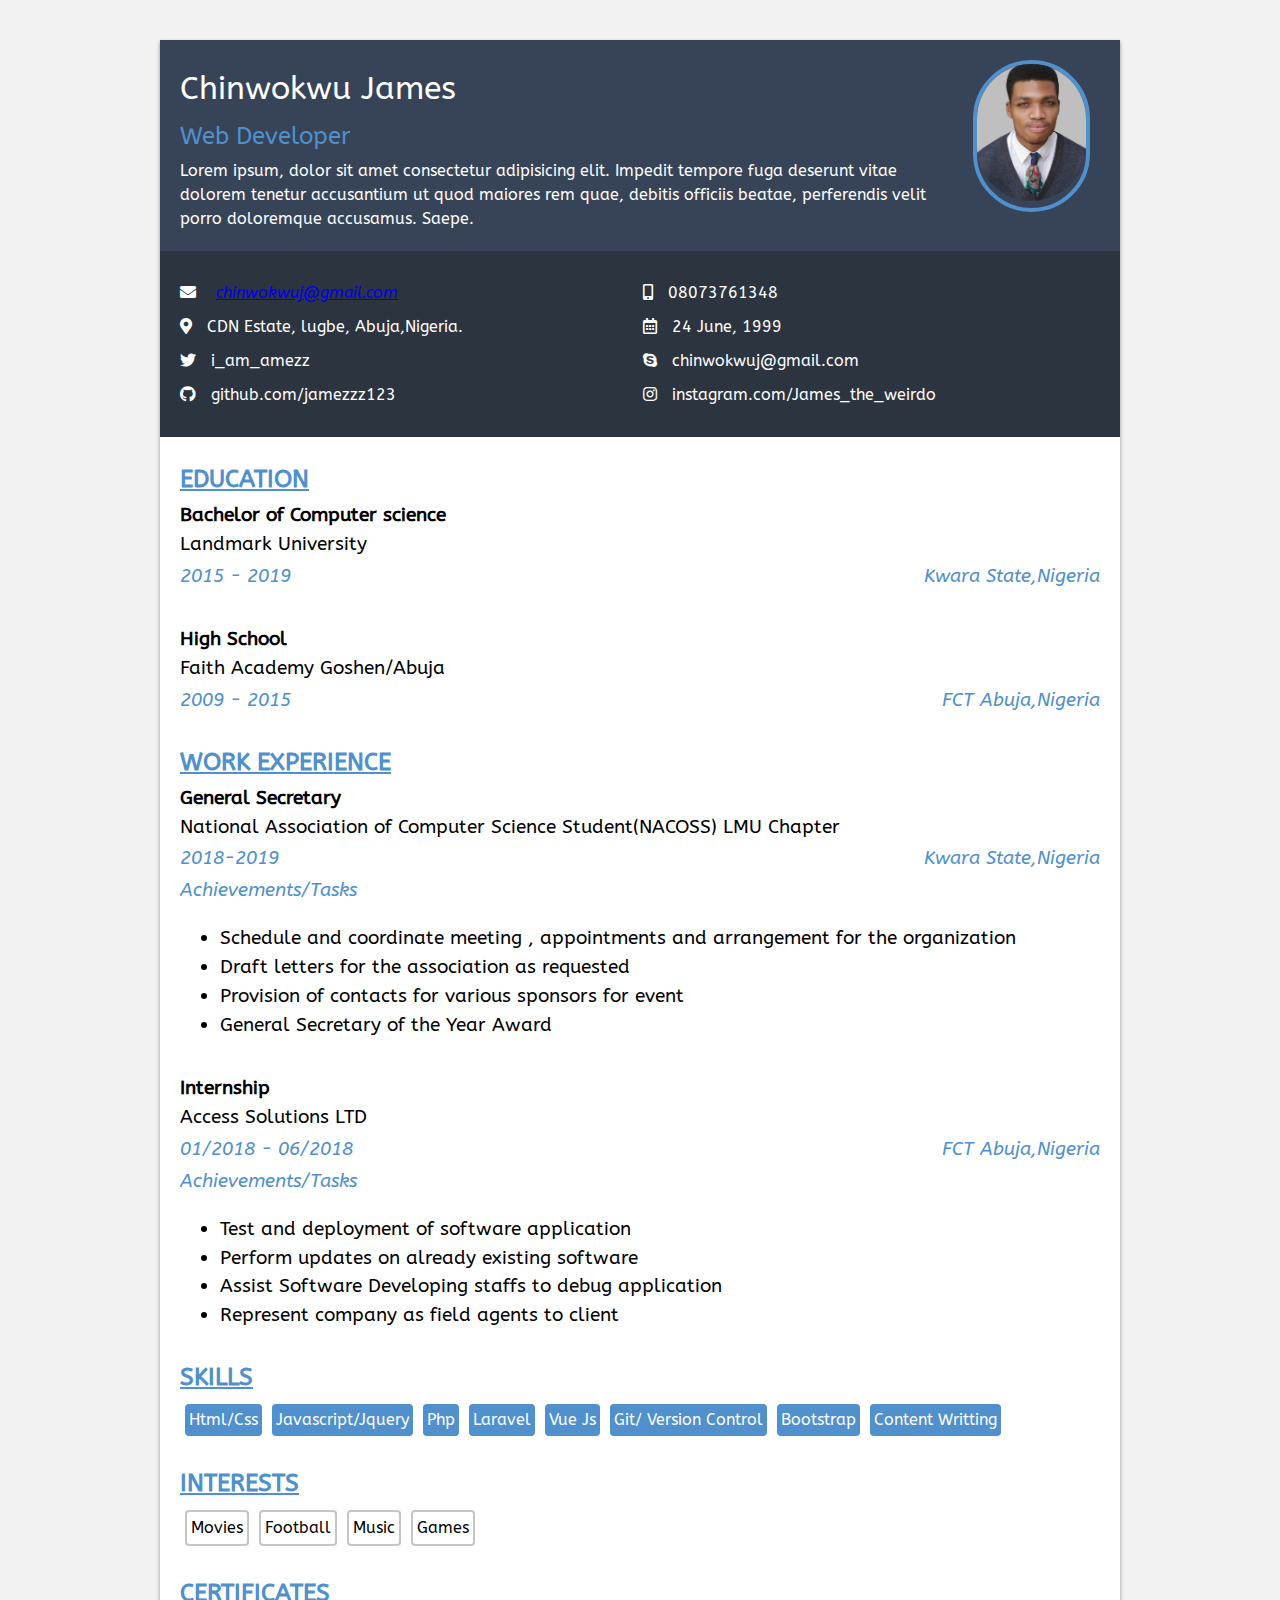
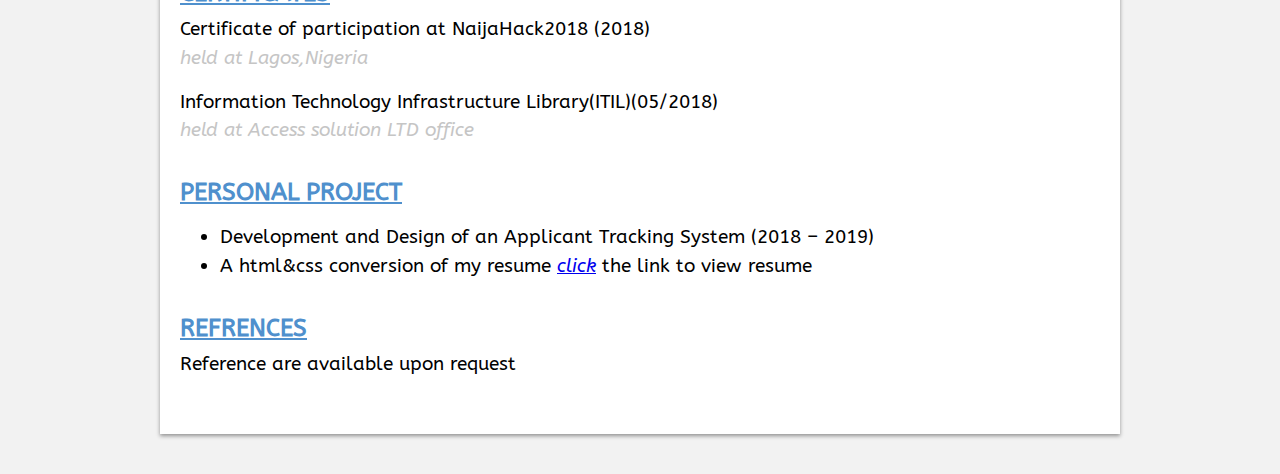
==== index.html @ d5b5e721 "another commit" ====
<!DOCTYPE html>
<html>

<head>
    <meta charset="utf-8">
<link href="https://fonts.googleapis.com/css?family=ABeeZee"
    rel="stylesheet">
    <meta http-equiv="X-UA-Compatible" content="IE=edge">
    <title>Resume</title>
    <meta name="viewport" content="width=device-width, initial-scale=1">
    <link rel="stylesheet" type="text/css" media="screen" href="main.css">
    <link rel="stylesheet" href="https://cdnjs.cloudflare.com/ajax/libs/font-awesome/5.9.0/css/all.css">
    <script src="main.js"></script>
</head>

<body>
    <div class="container">
        <section class="header">
            <div>
                <h1 class="name">Chinwokwu james</h1>
                <h2 class="job-title">Web Developer</h2>
                <div>
                    <p class="about-me">Lorem ipsum, dolor sit amet consectetur adipisicing elit. Impedit tempore fuga
                        deserunt
                        vitae dolorem tenetur accusantium ut quod maiores rem quae, debitis officiis beatae, perferendis
                        velit porro
                        doloremque accusamus. Saepe.</p>
                </div>
            </div>
            <div class="photo">
                <div class="avater-back">
                    <img src="avater.jpg" alt="" class="avater">
                </div>
            </div>
        </section>

        <section class="contact">
            <div class="links">
                <ul>
                    <li><i class="fas fa-envelope"></i> <a href="google.com" class=""> chinwokwuj@gmail.com</a></li>
                    <li><i class="fas fa-map-marker-alt"></i>CDN Estate, lugbe, Abuja,Nigeria.</li>
                    <li><i class="fab fa-twitter"></i>i_am_amezz</li>
                    <li><i class="fab fa-github"></i>github.com/jamezzz123</li>
                </ul>
              
                <ul>
                    <li><i class="fas fa-mobile-alt"></i>08073761348</li>
                    <li><i class="far fa-calendar-alt"></i>24 June, 1999</li>
                    <li><i class="fab fa-skype"></i>chinwokwuj@gmail.com</li>
                    <li><i class="fab fa-instagram"></i>instagram.com/James_the_weirdo</li>
                </ul>
            </div>
        </section>

        <section class="content">
            <div class="education">
                <h3 class="item-title">Education</h3>
                <div class="item-div">
                    <p class="item-name">Bachelor of Computer science</p>
                    <p class="item-location">Landmark University</p>
                    <div class="data-location">
                        <p class="date">2015 - 2019</p>
                        <p class="date">Kwara State,Nigeria</p>
                    </div>
                </div>
                <div class="item-div">
                    <p class="item-name">High School</p>
                    <p class="item-location">Faith Academy Goshen/Abuja</p>
                    <div class="data-location">
                        <p class="date">2009 - 2015</p>
                        <p class="date">FCT Abuja,Nigeria</p>
                    </div>
                </div>
            </div>

            <div class="work-experience">
                <h3 class="item-title">Work Experience</h3>
                <div class="item-div">
                    <p class="item-name">General Secretary</p>
                    <p class="item-decription">National Association of Computer Science Student(NACOSS) LMU Chapter
                    </p>
                    <div class="data-location">
                        <p class="date">2018-2019</p>
                        <p class="date">Kwara State,Nigeria</p>
                    </div>
                    <p class="task">Achievements/Tasks</p>
                    <ul>
                        <li>Schedule and coordinate meeting , appointments and
                            arrangement for the organization</li>
                        <li>Draft letters for the association as requested</li>
                        <li>Provision of contacts for various sponsors for event</li>
                        <li>General Secretary of the Year Award</li>
                    </ul>
                </div>
                <div class="item-div">
                    <p class="item-name">Internship</p>
                    <p class="item-location">Access Solutions LTD</p>
                    <div class="data-location">
                        <p class="date">01/2018 - 06/2018</p>
                        <p class="date">FCT Abuja,Nigeria</p>
                    </div>
                    <p class="task">Achievements/Tasks</p>
                    <ul>
                        <li>Test and deployment of software application</li>
                        <li>Perform updates on already existing software</li>
                        <li>Assist Software Developing staffs to debug application</li>
                        <li>Represent company as field agents to client</li>
                    </ul>
                </div>
            </div>

            <div class="skills">
                <h3 class="item-title">Skills</h3>
                <ul class="box-ul">
                    <li>html/css</li>
                    <li>javascript/jquery</li>
                    <li>php</li>
                    <li>laravel</li>
                    <li>Vue js</li>
                    <li>git/ version control</li>
                    <li>Bootstrap</li>
                    <li>Content Writting</li>
                </ul>
            </div>

            <div class="intersts">
                <h3 class="item-title">Interests</h3>
                <ul class="box-ul">
                    <li>Movies</li>
                    <li>football</li>
                    <li>Music</li>
                    <li>Games</li>
                </ul>
            </div>

            <div class="certificate">
                <h3 class="item-title">Certificates</h3>
                <div class="item-div">
                    <p class="item-location">Certificate of participation at NaijaHack2018 (2018)</p>
                    <p class="small-text">held at Lagos,Nigeria</p>

                    <p class="item-location">Information Technology Infrastructure Library(ITIL)(05/2018)</p>
                    <p class="small-text">held at Access solution LTD office</p>
                </div>
            </div>

            <div class="personal-project">
                <h3 class="item-title">personal project</h3>
                <div class="item-div">
                    <ul>
                        <li>
                            <p class="item-decription">Development and Design of an Applicant Tracking System (2018 –
                                2019)
                            </p>
                        </li>
                        <li>
                            <p class="item-decription">A html&css conversion of my resume <a  target="blank" href="avater.jpg">click</a>
                                the
                                link to view resume
                            </p>
                        </li>
                    </ul>
                </div>
            </div>
            <div class="refrences">
                <h3 class="item-title">refrences</h3>
                <div class="item-div">
                    <p class="item-decription">Reference are available upon request
                    </p>
                </div>
            </div>
        </section>
    </div>
</body>

</html>
---- main.css ----
body {
    background: #f2f2f2;
    line-height: 1.5;
    font-family: 'ABeeZee', sans-serif;
}

p {
    margin: 0px;
}
a{
    font-style: italic;
}

h1,
h2 {
    margin: 0px;
}

h1 {
    margin: 5px auto;
}

h2 {
    margin: 5px auto;
}

h3 {
    margin: 10px auto;
    line-height: 1em;
}

img {
    max-width: 100%;
}

.container {
    max-width: 960px;
    margin: 40px auto;
    background: white;
    box-shadow: 0 2px 4px rgba(0, 0, 0, 0.4);
    text-align: left;
}
.contact{
    color: white;
}

.contact ul{
    list-style-type: none;
    margin: 0px;
    padding:0px;
}
.links ul li{
    margin: 10px auto;
}
.links ul li i {
    padding-right: 15px;
}

section {
    padding: 20px;
    
}

.header {
    background: #374458;
    display: flex;
    /* justify-content: space-between; */
    color: white;
}

.avater {
    width: 300px;
    border-radius: 340px;


}

.avater-back {
    margin: 0px auto;
    /* padding: 4px; */
    border-radius: 150px;
    width: 80%;
    border: 4px #4f90cd solid;

}

.name {
    text-transform: capitalize;
    font-weight: 100;
    font-size: 2em;
}

.job-title {
    color: #4f90cd;
    font-weight: 100;
}

.about-me {
    font-weight: 100;
    font-size: 1em;
}

.contact {
    background: #2b343f;
}

.content div {
    /* margin: 50px auto; */
    border: 100px;
    border-color: black;

}

.item-title-div {
    border: 20px solid red;
}

.item-title {
    text-transform: uppercase;
    color: #4f90cd;
    text-decoration: underline;
    font-size: 1.5em;
}

.item-name {
    font-weight: bolder;
}

.item-loction {
    font-weight: 100;
}

.item-div {
    margin-bottom: 35px;
    font-size: 1.2em;
}

.data-location,
.task {
    display: flex;
    justify-content: space-between;
    color: #4f90cd;
    font-style: italic;
    margin: 3px auto;
}

.box-ul {
    list-style-type: none;
    margin: 0px;
    padding: 0px;
    display: flex;
    /* justify-content: space-between; */
    flex-wrap: wrap;
    margin-bottom: 30px;
}

.box-ul li {
    background-color: #4f90cd;
    color: white;
    padding: 4px;
    text-transform: capitalize;
    border-radius: 4px;
    margin: 5px;
}

.intersts .box-ul li {
    background-color: white;
    color: black;
    border: 2px #c5c5c5 solid;
}
.small-text{
    color: #c5c5c5;
     font-style: italic;
     margin-bottom: 15px;

}

.links{
    display: grid;
    grid-template-columns: 1fr 1fr;
    grid-gap: 5px;
}
.photo{
    margin: 0px auto;
}
@media only screen and (max-width:600px){

    .header{
        flex-wrap: wrap-reverse;
    }

    .avater-back{
        width: 50%;
    }
    .links{
         grid-template-columns: 1fr;
    }

}
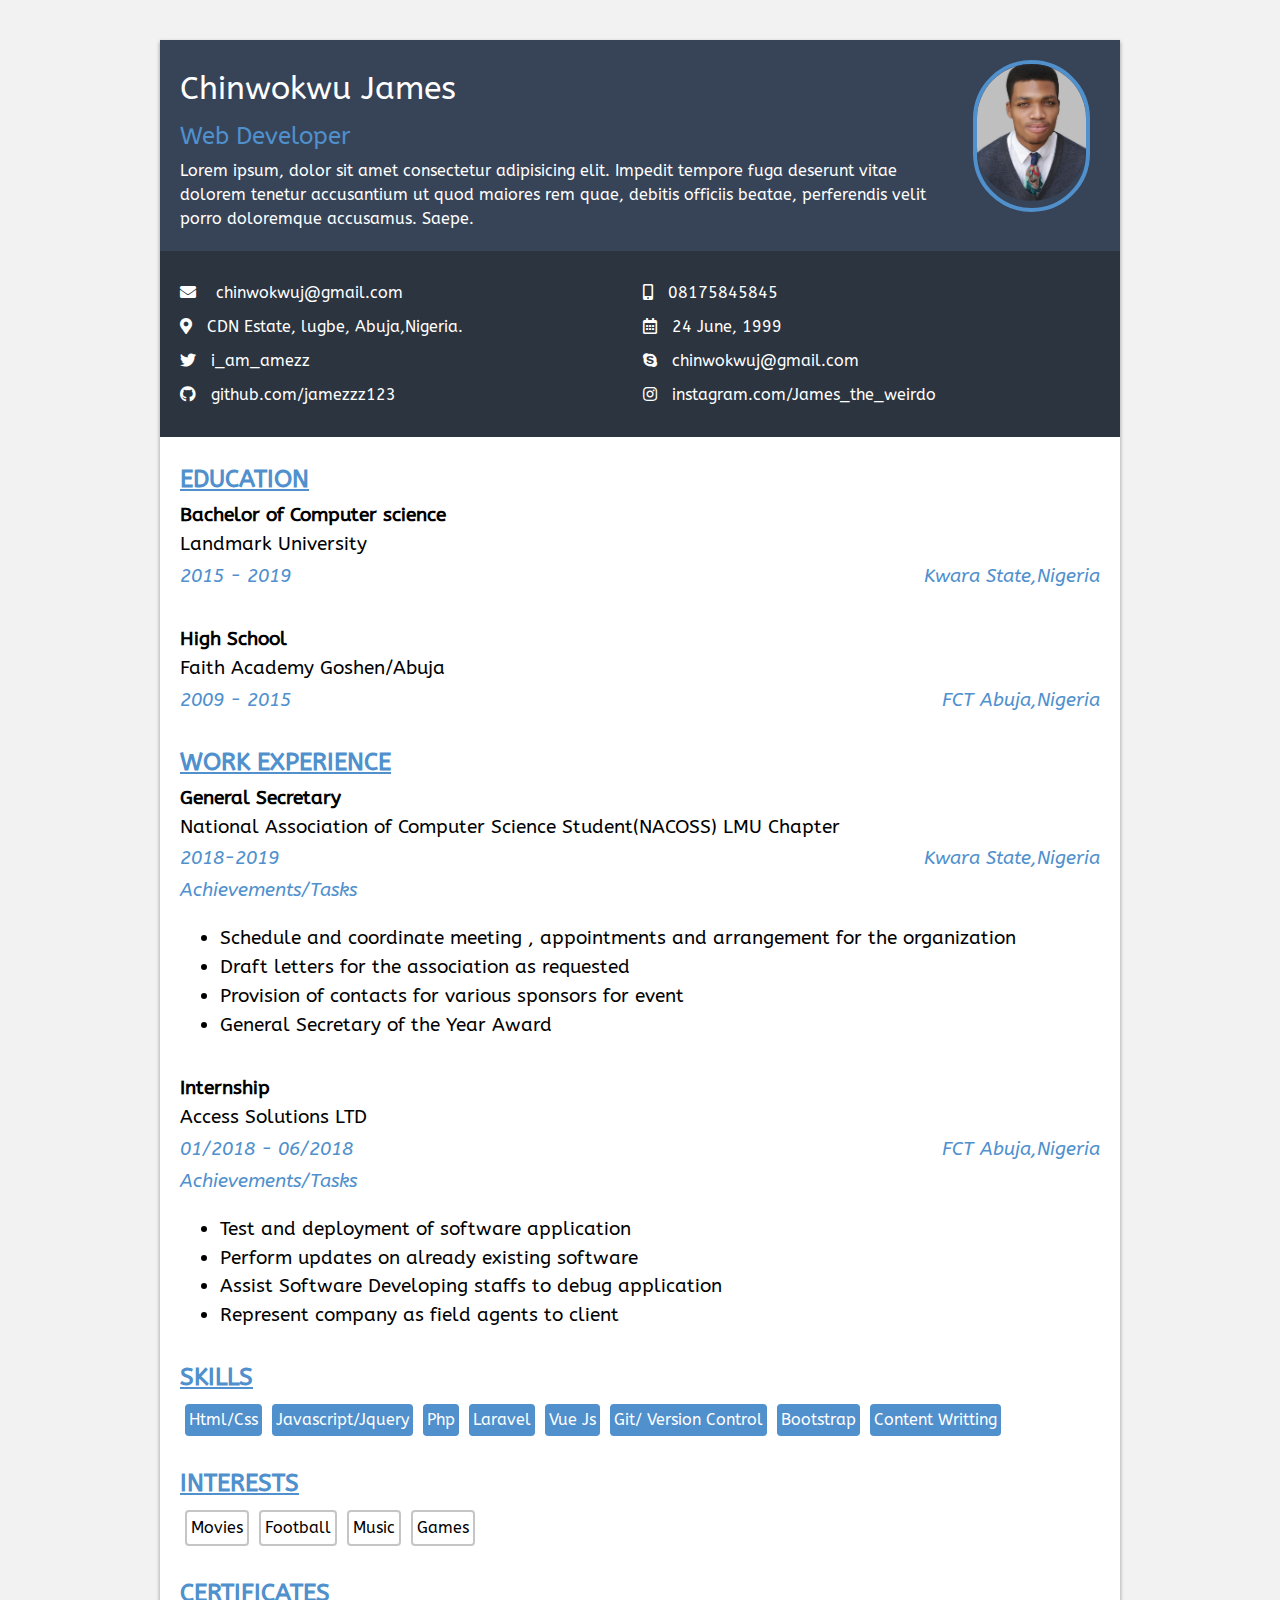
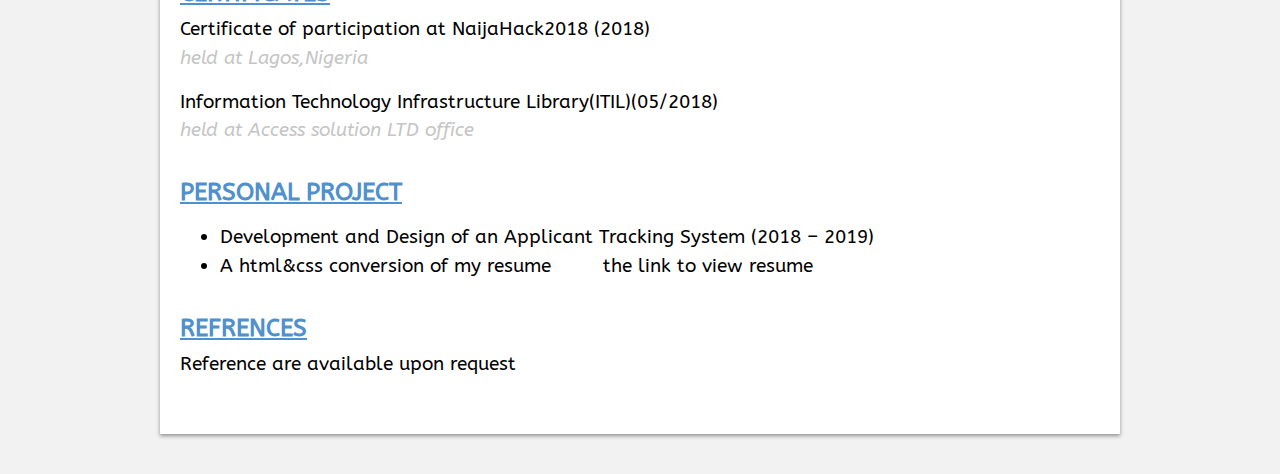
==== commit 3b94f47b: "another commit" ====
--- a/index.html
+++ b/index.html
@@ -37,17 +37,17 @@
         <section class="contact">
             <div class="links">
                 <ul>
-                    <li><i class="fas fa-envelope"></i> <a href="google.com" class=""> chinwokwuj@gmail.com</a></li>
-                    <li><i class="fas fa-map-marker-alt"></i>CDN Estate, lugbe, Abuja,Nigeria.</li>
-                    <li><i class="fab fa-twitter"></i>i_am_amezz</li>
-                    <li><i class="fab fa-github"></i>github.com/jamezzz123</li>
+                    <li><i class="fas fa-envelope"></i> <a href="mailto:chinwokwuj@gmail.com">chinwokwuj@gmail.com</a></li>
+                    <li><i class="fas fa-map-marker-alt"></i><a href="#">CDN Estate, lugbe, Abuja,Nigeria.</a></li>
+                    <li><i class="fab fa-twitter"></i><a href="https://twitter.com/i_am_amezz">i_am_amezz</a></li>
+                    <li><i class="fab fa-github"></i><a href="https://github.com/jamezzz123">github.com/jamezzz123</a></li>
                 </ul>
               
                 <ul>
-                    <li><i class="fas fa-mobile-alt"></i>08073761348</li>
-                    <li><i class="far fa-calendar-alt"></i>24 June, 1999</li>
-                    <li><i class="fab fa-skype"></i>chinwokwuj@gmail.com</li>
-                    <li><i class="fab fa-instagram"></i>instagram.com/James_the_weirdo</li>
+                    <li><i class="fas fa-mobile-alt"></i><a href="tel:08175845845">08175845845</a></li>
+                    <li><i class="far fa-calendar-alt"></i><a href="#">24 June, 1999</a></li>
+                    <li><i class="fab fa-skype"></i><a href="#">chinwokwuj@gmail.com</a></li>
+                    <li><i class="fab fa-instagram"></i><a href="https://instagram.com/james_the_weirdo">instagram.com/James_the_weirdo</a></li>
                 </ul>
             </div>
         </section>
--- a/main.css
+++ b/main.css
@@ -3,12 +3,19 @@
     line-height: 1.5;
     font-family: 'ABeeZee', sans-serif;
 }
+a {
+    padding:0px;
+    margin:0px;
+    text-decoration:none;
+    color:white;
+    text-align:left;
+}
+a:hover{
+    text-decoration:underline;
+}
 
 p {
     margin: 0px;
-}
-a{
-    font-style: italic;
 }
 
 h1,
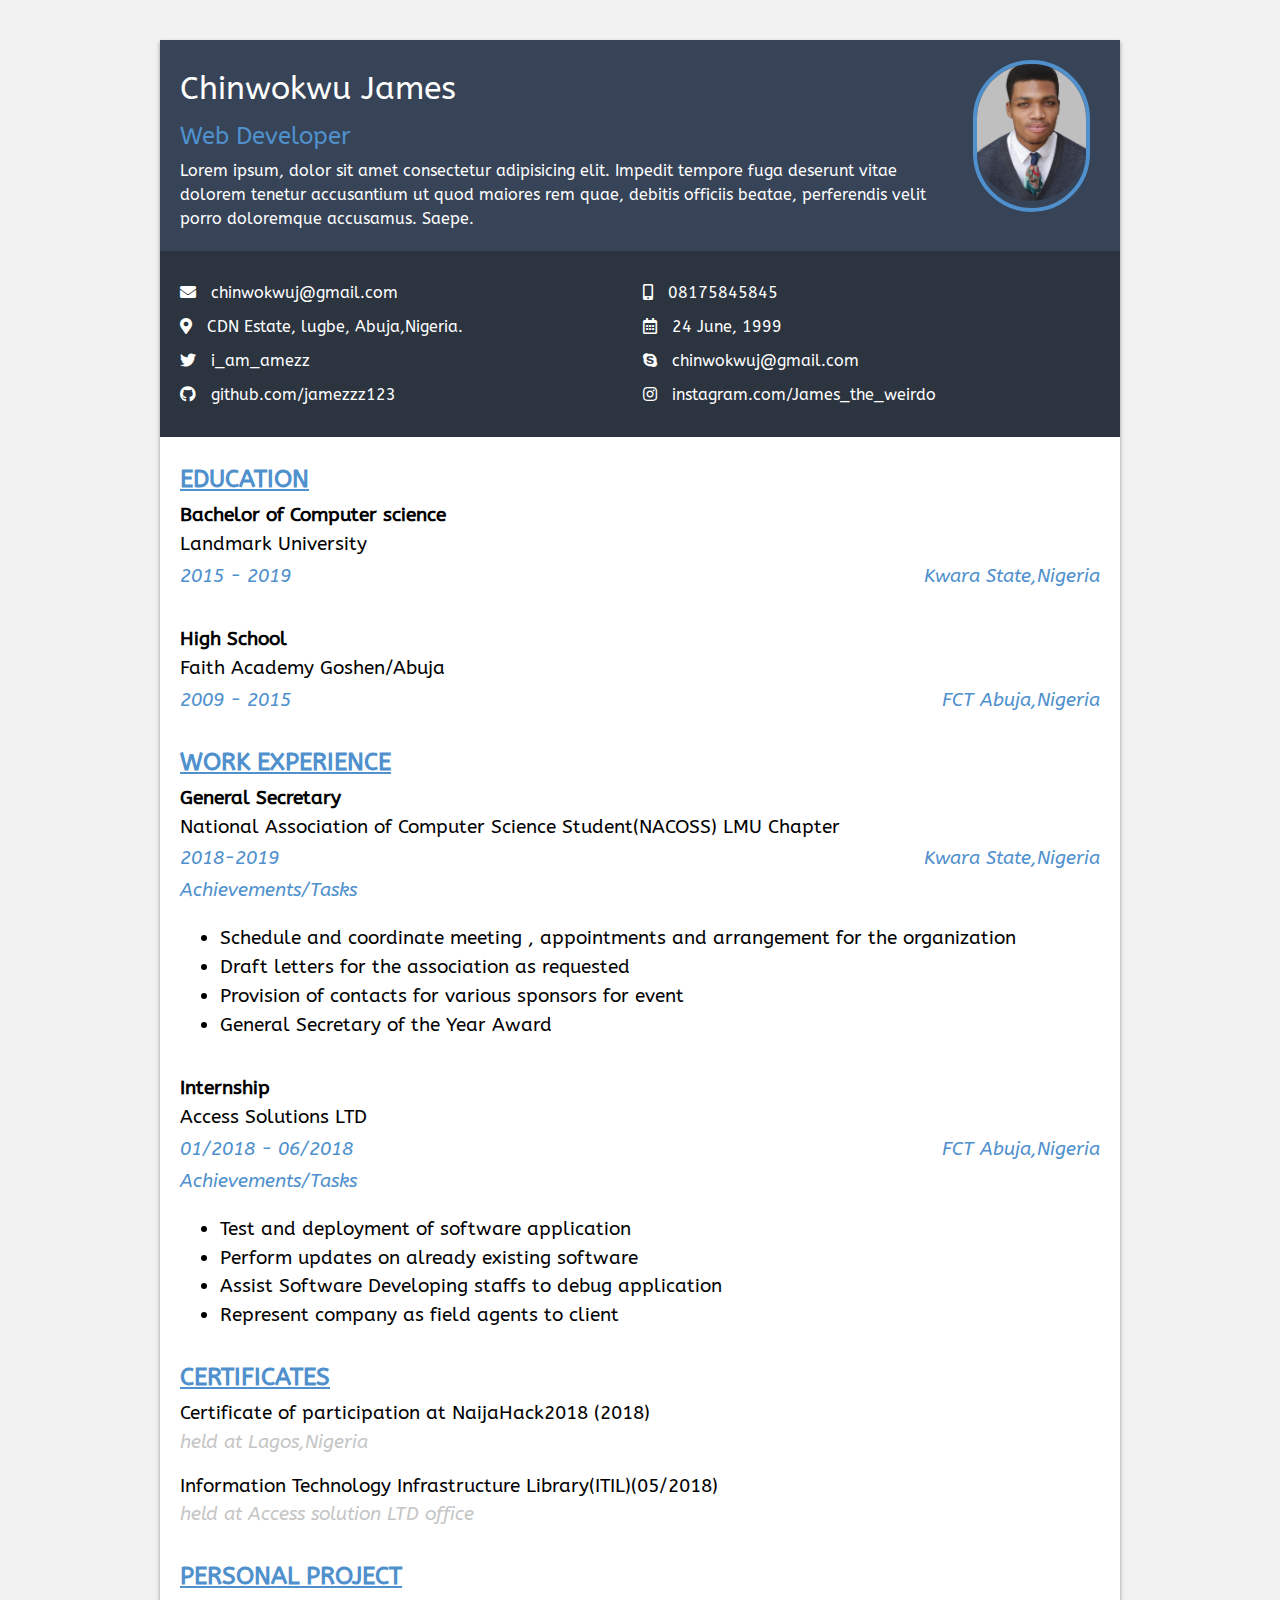
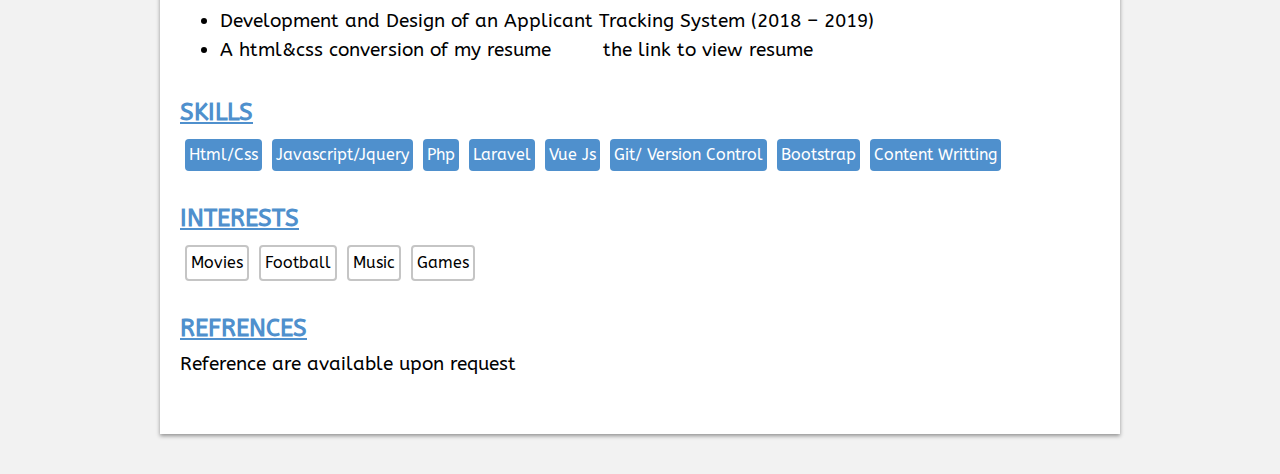
==== commit 626fd204: "new changes" ====
--- a/index.html
+++ b/index.html
@@ -37,7 +37,7 @@
         <section class="contact">
             <div class="links">
                 <ul>
-                    <li><i class="fas fa-envelope"></i> <a href="mailto:chinwokwuj@gmail.com">chinwokwuj@gmail.com</a></li>
+                 <li><i class="fas fa-envelope"></i><a href="mailto:chinwokwuj@gmail.com">chinwokwuj@gmail.com</a></li>
                     <li><i class="fas fa-map-marker-alt"></i><a href="#">CDN Estate, lugbe, Abuja,Nigeria.</a></li>
                     <li><i class="fab fa-twitter"></i><a href="https://twitter.com/i_am_amezz">i_am_amezz</a></li>
                     <li><i class="fab fa-github"></i><a href="https://github.com/jamezzz123">github.com/jamezzz123</a></li>
@@ -109,6 +109,38 @@
                 </div>
             </div>
 
+              <div class="certificate">
+                <h3 class="item-title">Certificates</h3>
+                <div class="item-div">
+                    <p class="item-location">Certificate of participation at NaijaHack2018 (2018)</p>
+                    <p class="small-text">held at Lagos,Nigeria</p>
+
+                    <p class="item-location">Information Technology Infrastructure Library(ITIL)(05/2018)</p>
+                    <p class="small-text">held at Access solution LTD office</p>
+                </div>
+            </div>
+
+            <div class="personal-project">
+                <h3 class="item-title">personal project</h3>
+                <div class="item-div">
+                    <ul>
+                        <li>
+                            <p class="item-decription">Development and Design of an Applicant Tracking System (2018 –
+                                2019)
+                            </p>
+                        </li>
+                        <li>
+                            <p class="item-decription">A html&css conversion of my resume <a  target="blank" href="https://jamesresume.netlify.com">click</a>
+                                the
+                                link to view resume
+                            </p>
+                        </li>
+                    </ul>
+                </div>
+            </div>
+          
+          
+          
             <div class="skills">
                 <h3 class="item-title">Skills</h3>
                 <ul class="box-ul">
@@ -133,35 +165,7 @@
                 </ul>
             </div>
 
-            <div class="certificate">
-                <h3 class="item-title">Certificates</h3>
-                <div class="item-div">
-                    <p class="item-location">Certificate of participation at NaijaHack2018 (2018)</p>
-                    <p class="small-text">held at Lagos,Nigeria</p>
-
-                    <p class="item-location">Information Technology Infrastructure Library(ITIL)(05/2018)</p>
-                    <p class="small-text">held at Access solution LTD office</p>
-                </div>
-            </div>
-
-            <div class="personal-project">
-                <h3 class="item-title">personal project</h3>
-                <div class="item-div">
-                    <ul>
-                        <li>
-                            <p class="item-decription">Development and Design of an Applicant Tracking System (2018 –
-                                2019)
-                            </p>
-                        </li>
-                        <li>
-                            <p class="item-decription">A html&css conversion of my resume <a  target="blank" href="avater.jpg">click</a>
-                                the
-                                link to view resume
-                            </p>
-                        </li>
-                    </ul>
-                </div>
-            </div>
+          
             <div class="refrences">
                 <h3 class="item-title">refrences</h3>
                 <div class="item-div">
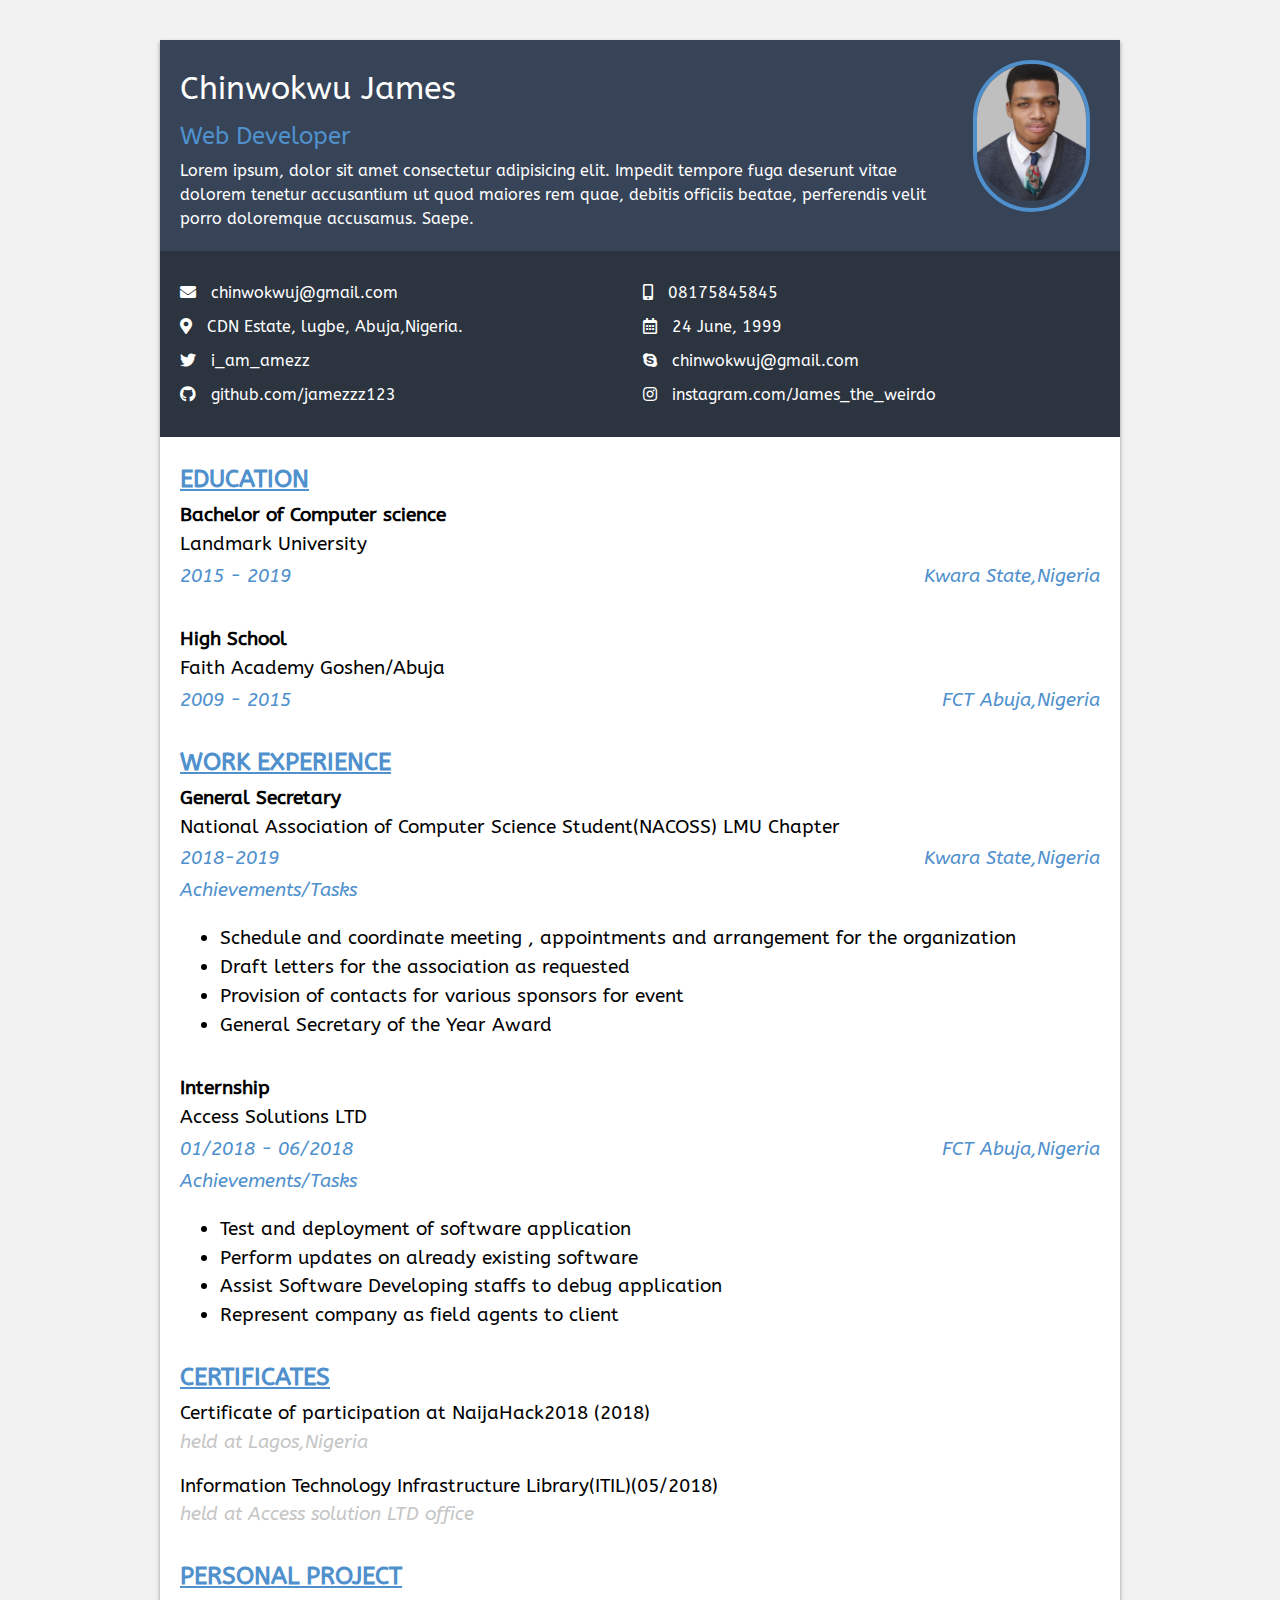
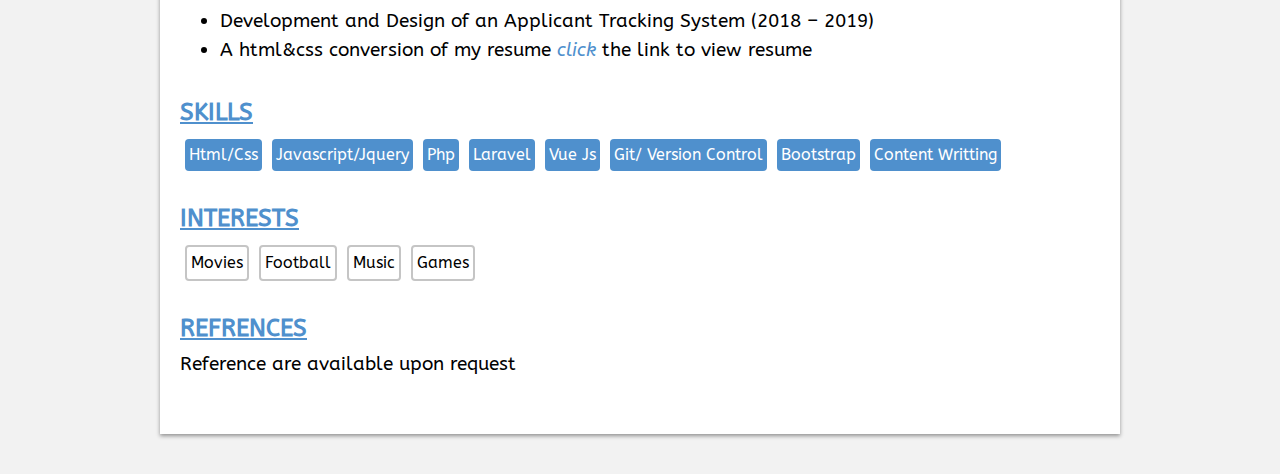
==== commit 4178b93a: "latest update" ====
--- a/index.html
+++ b/index.html
@@ -130,7 +130,7 @@
                             </p>
                         </li>
                         <li>
-                            <p class="item-decription">A html&css conversion of my resume <a  target="blank" href="https://jamesresume.netlify.com">click</a>
+                            <p class="item-decription">A html&css conversion of my resume <a id="resumeLink" target="blank" href="https://jamesresume.netlify.com">click</a>
                                 the
                                 link to view resume
                             </p>
--- a/main.css
+++ b/main.css
@@ -190,6 +190,16 @@
 .photo{
     margin: 0px auto;
 }
+#resumeLink{
+color: #4f90cd;
+font-style: italic;
+text-decoration:none;
+}
+#resumeLink:hover {
+    color: #374458;
+    text-decoration: underline;
+}
+
 @media only screen and (max-width:600px){
 
     .header{
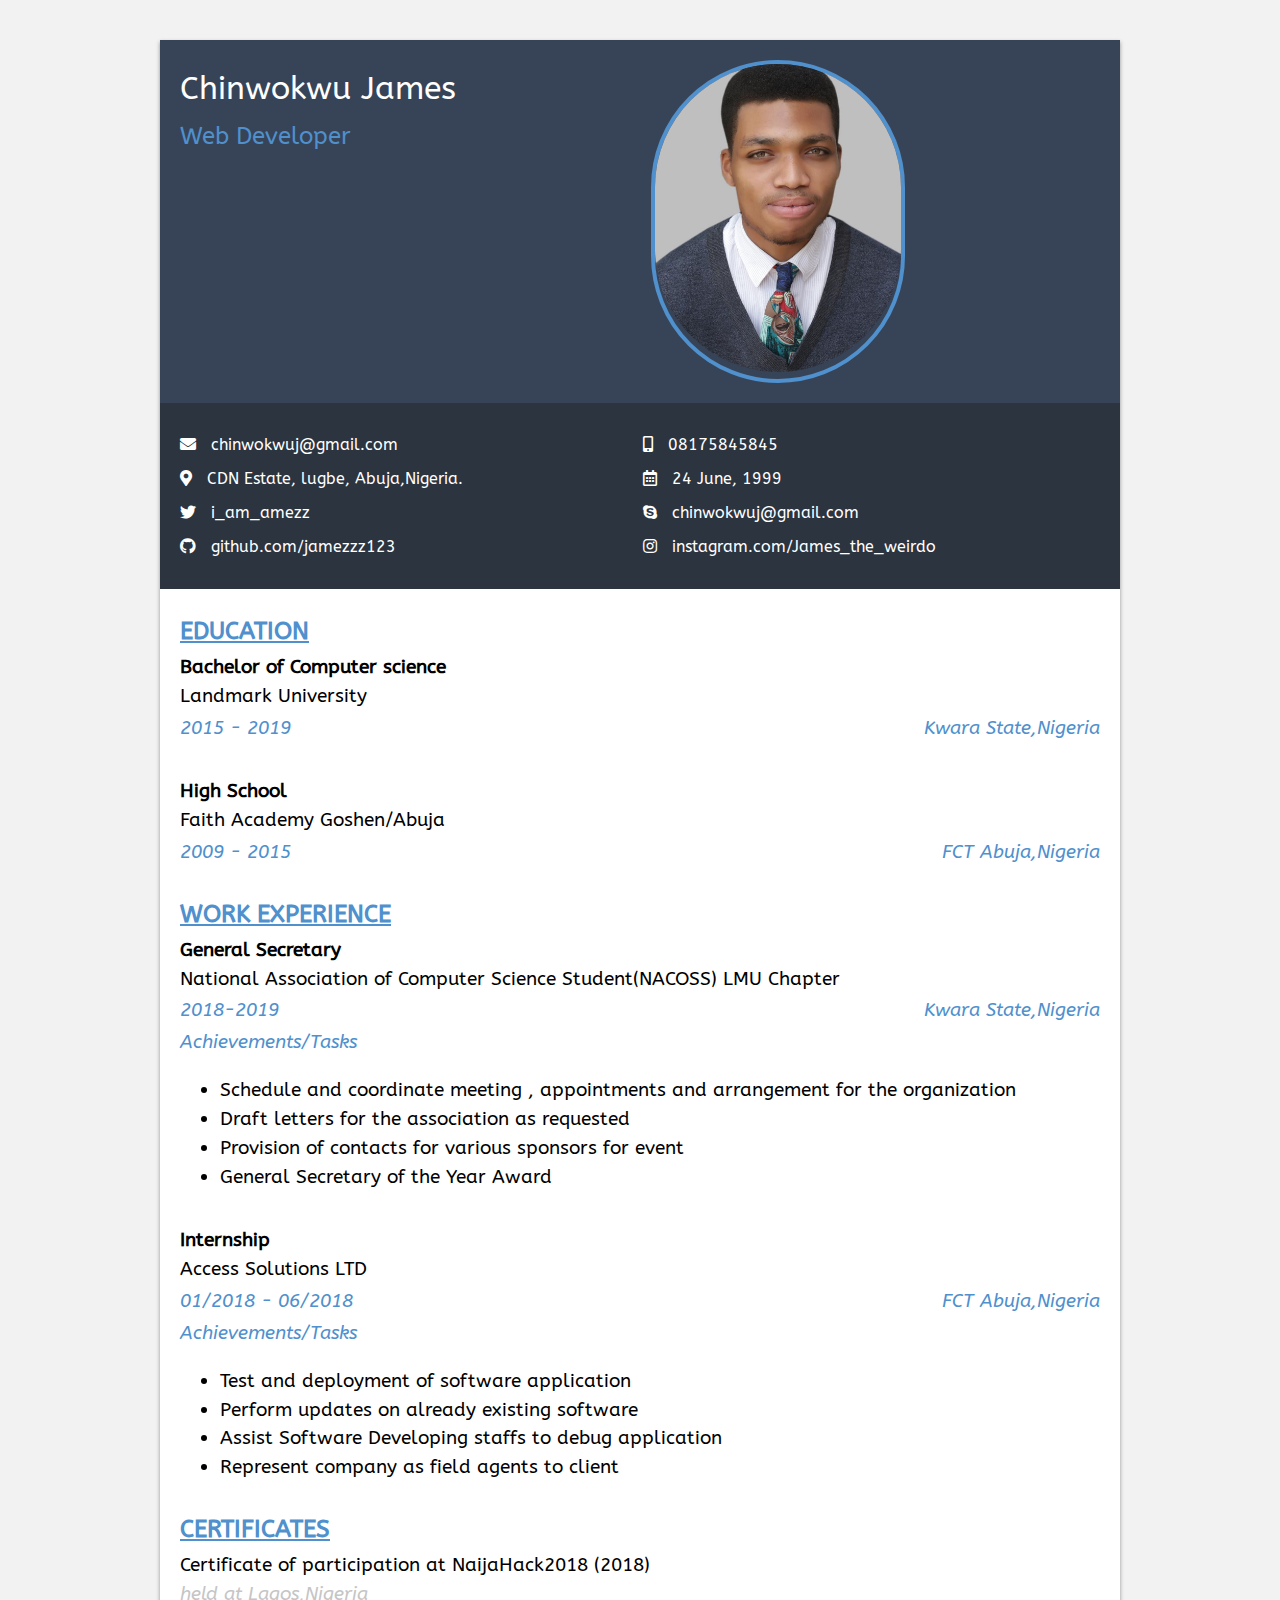
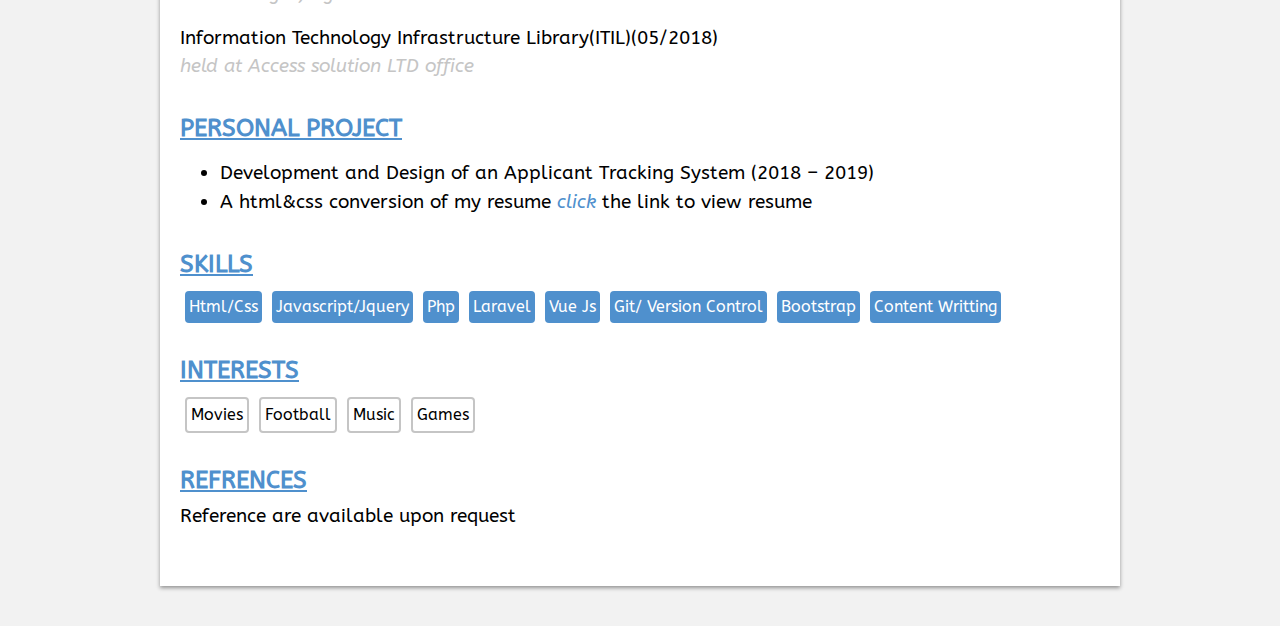
==== commit a92ae032: "done for now" ====
--- a/index.html
+++ b/index.html
@@ -20,11 +20,11 @@
                 <h1 class="name">Chinwokwu james</h1>
                 <h2 class="job-title">Web Developer</h2>
                 <div>
-                    <p class="about-me">Lorem ipsum, dolor sit amet consectetur adipisicing elit. Impedit tempore fuga
+                    <!-- <p class="about-me">Lorem ipsum, dolor sit amet consectetur adipisicing elit. Impedit tempore fuga
                         deserunt
                         vitae dolorem tenetur accusantium ut quod maiores rem quae, debitis officiis beatae, perferendis
                         velit porro
-                        doloremque accusamus. Saepe.</p>
+                        doloremque accusamus. Saepe.</p> -->
                 </div>
             </div>
             <div class="photo">
--- a/main.css
+++ b/main.css
@@ -194,6 +194,7 @@
 color: #4f90cd;
 font-style: italic;
 text-decoration:none;
+
 }
 #resumeLink:hover {
     color: #374458;
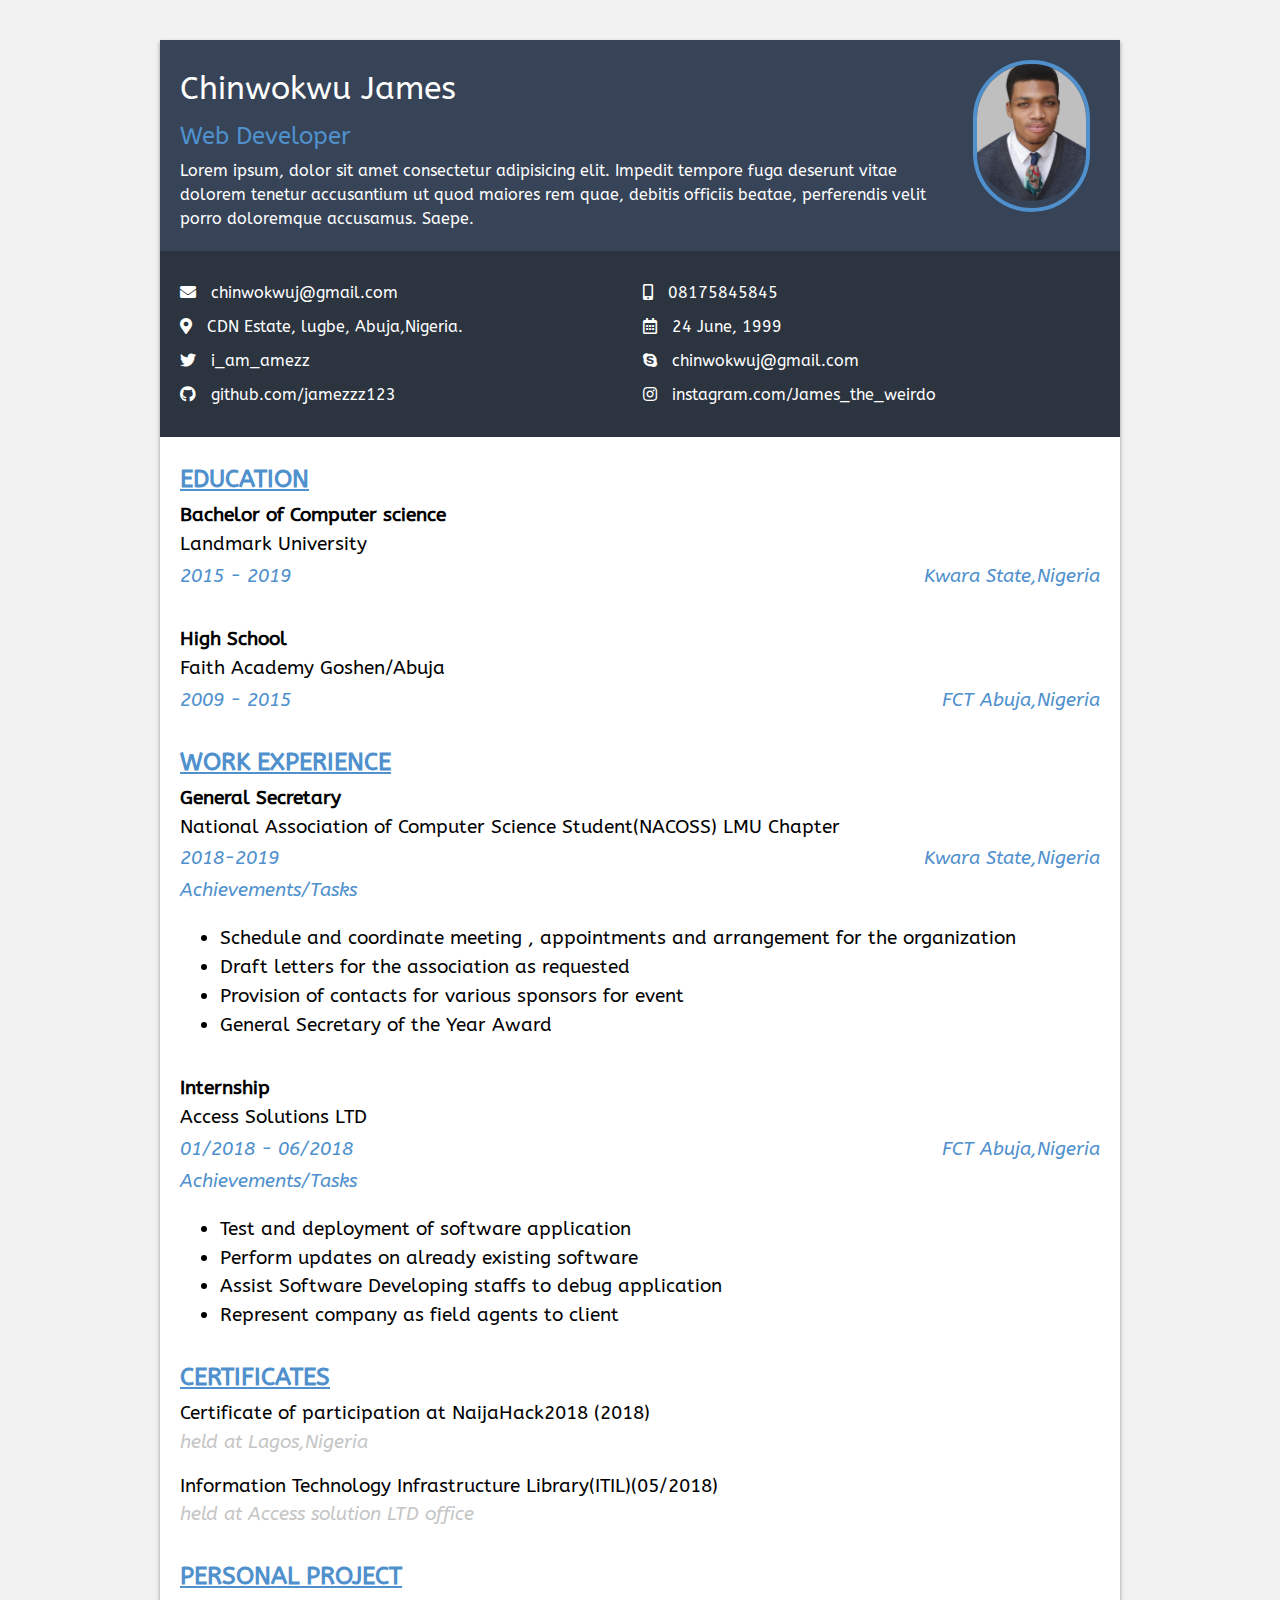
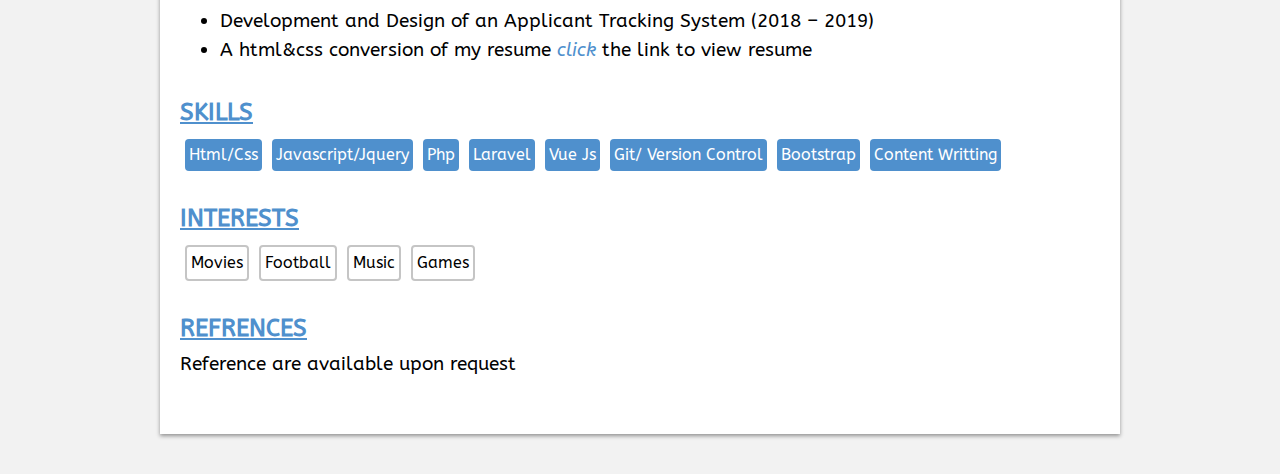
==== commit a05cb84c: "done" ====
--- a/index.html
+++ b/index.html
@@ -20,11 +20,11 @@
                 <h1 class="name">Chinwokwu james</h1>
                 <h2 class="job-title">Web Developer</h2>
                 <div>
-                    <!-- <p class="about-me">Lorem ipsum, dolor sit amet consectetur adipisicing elit. Impedit tempore fuga
+                    <p class="about-me">Lorem ipsum, dolor sit amet consectetur adipisicing elit. Impedit tempore fuga
                         deserunt
                         vitae dolorem tenetur accusantium ut quod maiores rem quae, debitis officiis beatae, perferendis
                         velit porro
-                        doloremque accusamus. Saepe.</p> -->
+                        doloremque accusamus. Saepe.</p>
                 </div>
             </div>
             <div class="photo">
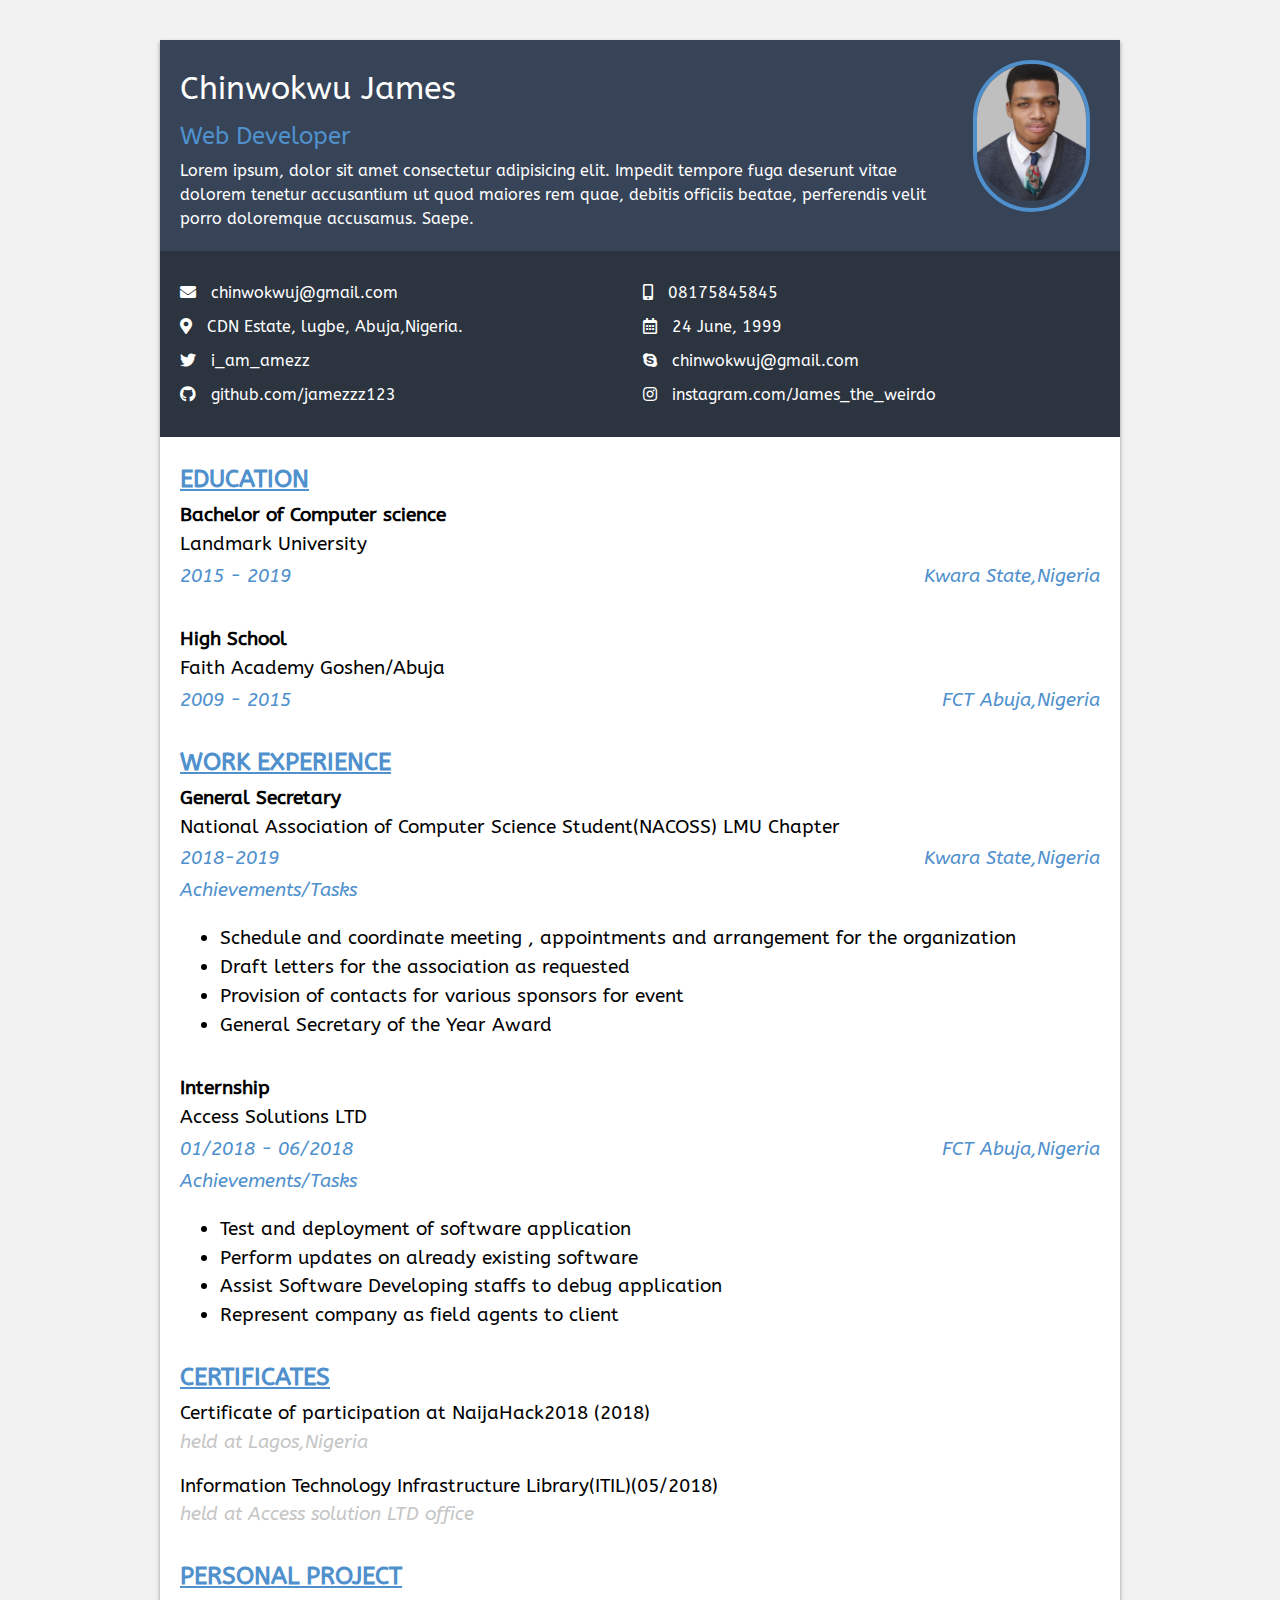
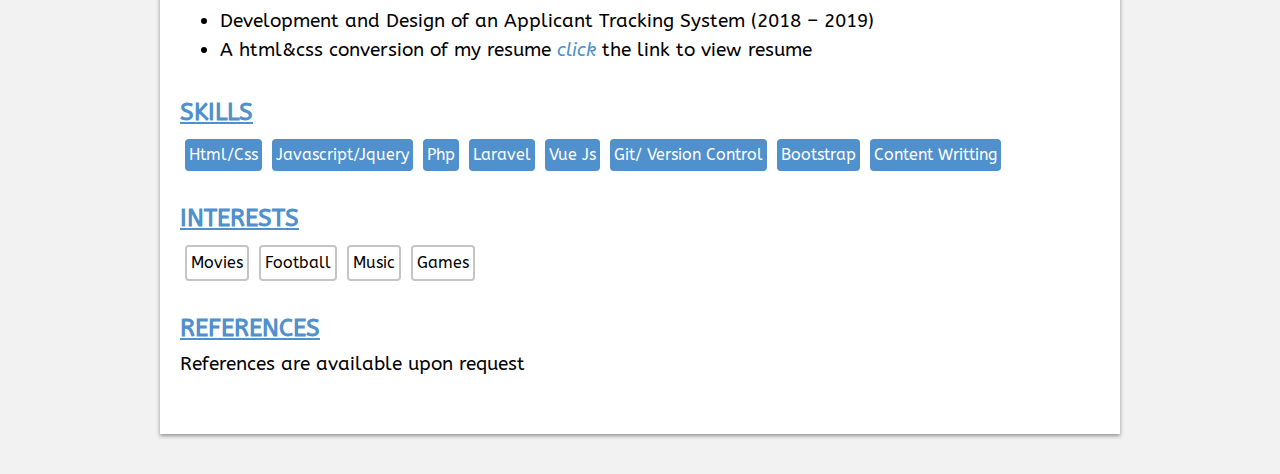
==== commit ddb74555: "version 2" ====
--- a/index.html
+++ b/index.html
@@ -167,9 +167,9 @@
 
           
             <div class="refrences">
-                <h3 class="item-title">refrences</h3>
+                <h3 class="item-title">References</h3>
                 <div class="item-div">
-                    <p class="item-decription">Reference are available upon request
+                    <p class="item-decription">References are available upon request
                     </p>
                 </div>
             </div>
